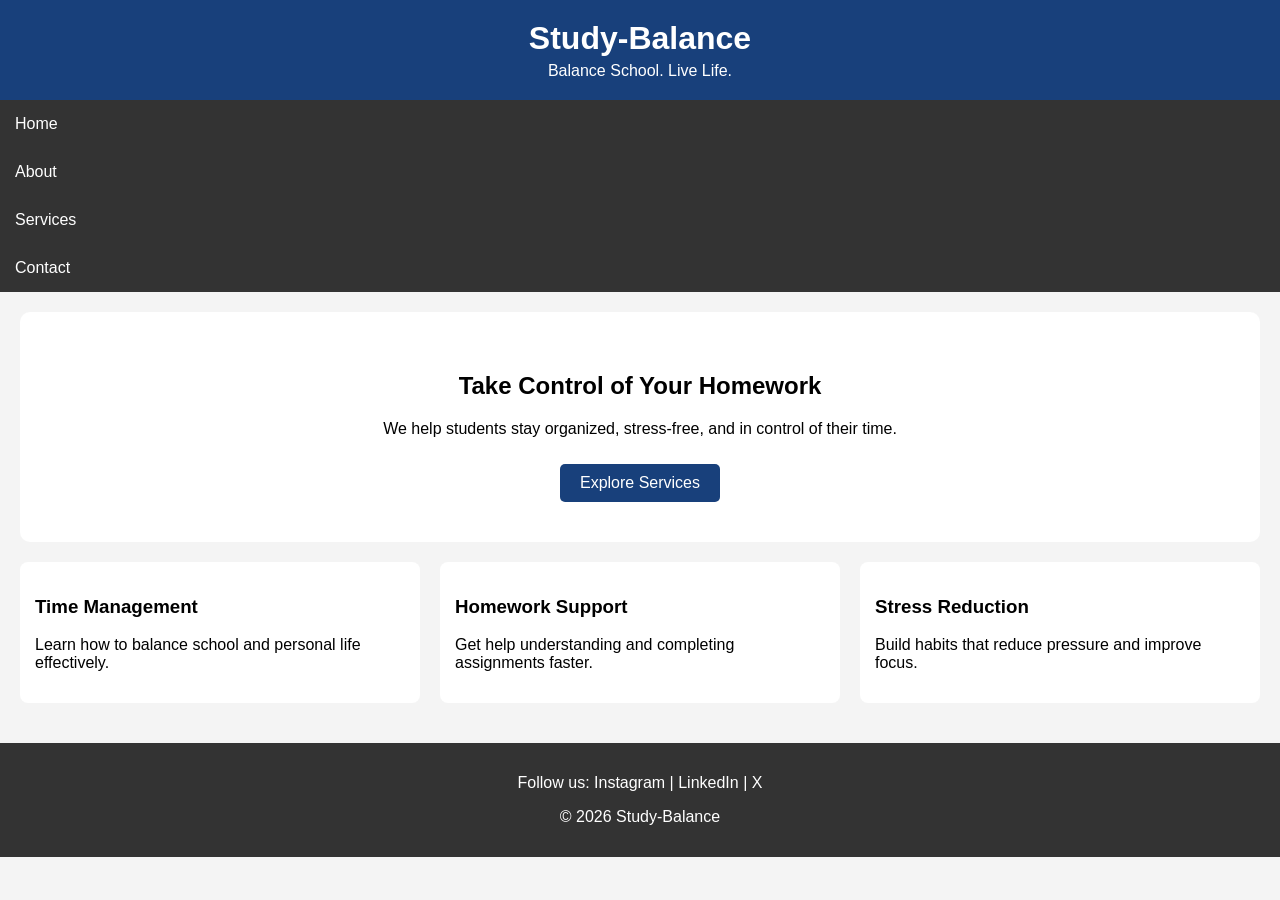
==== index.html @ 34fbd954 "renamed index page" ====
<!DOCTYPE html>
<html lang="en">
<head>
  <meta charset="UTF-8">
  <meta name="viewport" content="width=device-width, initial-scale=1.0">
  <title>Study-Balance | Home</title>
  <link rel="stylesheet" href="style.css">
</head>
<body>

<header>
  <h1 class="logo">Study-Balance</h1>
  <p class="slogan">Balance School. Live Life.</p>
</header>

<nav>
 
    <a href="Index.html">Home</a>
    <a href="about.html">About</a>
    <a href="services.html">Services</a>
    <a href="contact.html">Contact</a>
  
</nav>

<main>
  <section class="hero">
    <h2>Take Control of Your Homework</h2>
    <p>We help students stay organized, stress-free, and in control of their time.</p>
    <a href="services.html" class="btn">Explore Services</a>
  </section>

  <section class="features">
    <article>
      <h3>Time Management</h3>
      <p>Learn how to balance school and personal life effectively.</p>
    </article>

    <article>
      <h3>Homework Support</h3>
      <p>Get help understanding and completing assignments faster.</p>
    </article>

    <article>
      <h3>Stress Reduction</h3>
      <p>Build habits that reduce pressure and improve focus.</p>
    </article>
  </section>
</main>

<footer>
  <p>Follow us: Instagram | LinkedIn | X</p>
  <p>© 2026 Study-Balance</p>
</footer>

</body>
</html>
---- style.css ----
/* ===== Brand Identity ===== */
:root {
  --primary: hsl(216, 67%, 29%);
  --dark: #333;
  --light: #f4f4f4;
  --white: #ffffff;
}

/* ===== Global Styles ===== */
body {
  font-family: 'Segoe UI', sans-serif;
  margin: 0;
  background: var(--light);
}

header {
  background: var(--primary);
  color: var(--white);
  text-align: center;
  padding: 20px;
}

.logo {
  margin: 0;
}

.slogan {
  margin: 5px 0 0;
}

/* ===== Navigation ===== */
nav {
  background: var(--dark);
}

nav ul {
  display: flex;
  justify-content: center;
  list-style: none;
  margin: 0;
  padding: 0;
}

nav li {
  margin: 0 15px;
}

nav a {
  color: white;
  text-decoration: none;
  padding: 15px;
  display: block;
}

nav a:hover,
.active {
  background: var(--primary);
}

/* ===== Main Content ===== */
main {
  padding: 20px;
}

.hero {
  text-align: center;
  padding: 40px;
  background: white;
  border-radius: 10px;
}

.btn {
  display: inline-block;
  background: var(--primary);
  color: white;
  padding: 10px 20px;
  margin-top: 10px;
  text-decoration: none;
  border-radius: 5px;
}

/* ===== Features Section ===== */
.features {
  display: flex;
  gap: 20px;
  margin-top: 20px;
}

.features article {
  background: white;
  padding: 15px;
  flex: 1;
  border-radius: 8px;
}

/* ===== Cards ===== */
.card-container {
  display: flex;
  gap: 20px;
}

.card {
  background: white;
  padding: 20px;
  border-radius: 8px;
  flex: 1;
}

/* ===== Form ===== */
form {
  display: flex;
  flex-direction: column;
}

input, textarea {
  margin-bottom: 10px;
  padding: 10px;
}

button {
  background: var(--primary);
  color: white;
  padding: 10px;
  border: none;
  cursor: pointer;
}

/* ===== Footer ===== */
footer {
  text-align: center;
  background: var(--dark);
  color: white;
  padding: 15px;
  margin-top: 20px;
}
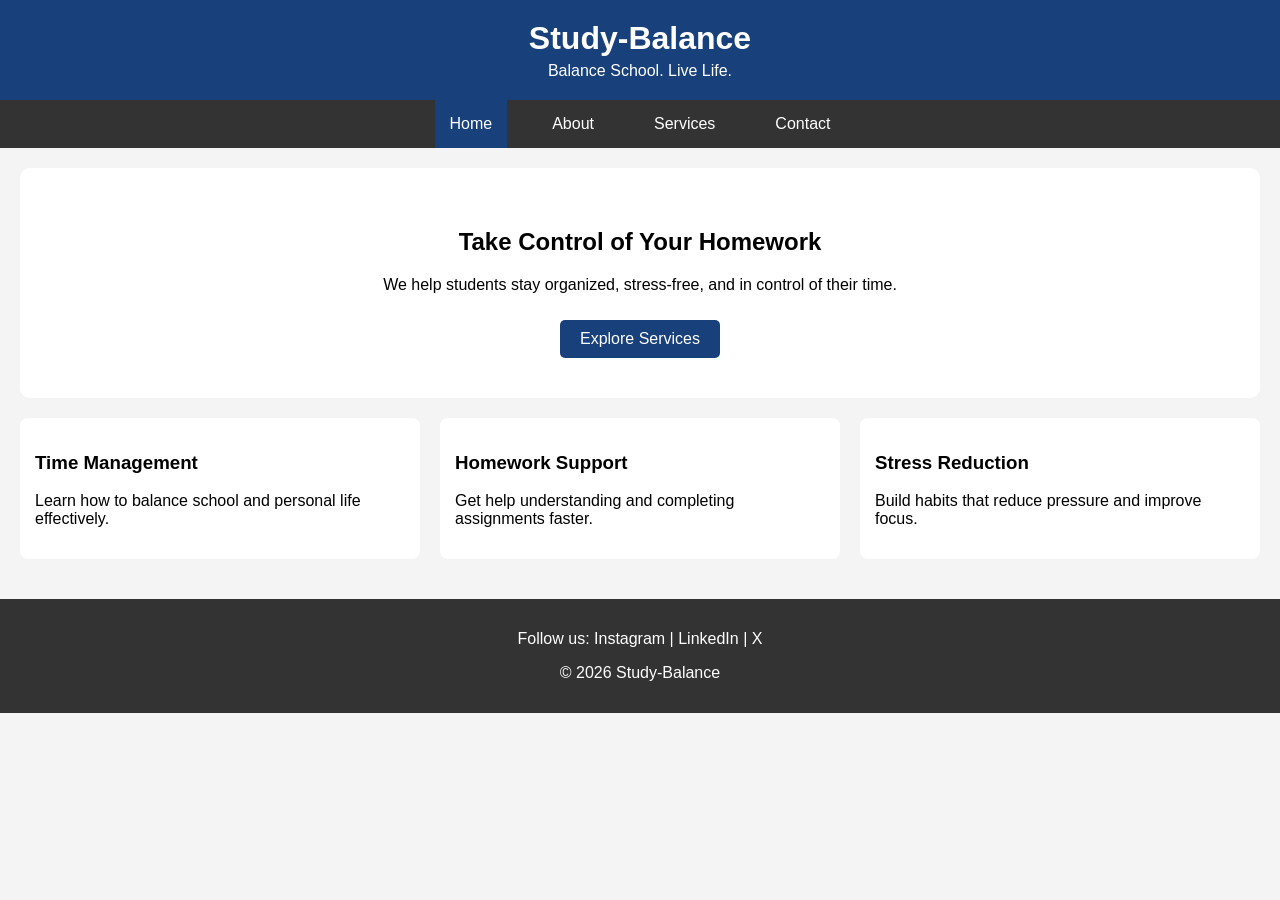
==== commit ce58bb4f: "Add files via upload" ====
--- a/index.html
+++ b/index.html
@@ -3,7 +3,7 @@
 <head>
   <meta charset="UTF-8">
   <meta name="viewport" content="width=device-width, initial-scale=1.0">
-  <title>Study-Balance | Home</title>
+  <title>StudyFlow | Home</title>
   <link rel="stylesheet" href="style.css">
 </head>
 <body>
@@ -14,12 +14,12 @@
 </header>
 
 <nav>
- 
-    <a href="Index.html">Home</a>
-    <a href="about.html">About</a>
-    <a href="services.html">Services</a>
-    <a href="contact.html">Contact</a>
-  
+  <ul>
+    <li><a href="index.html" class="active">Home</a></li>
+    <li><a href="about.html">About</a></li>
+    <li><a href="services.html">Services</a></li>
+    <li><a href="contact.html">Contact</a></li>
+  </ul>
 </nav>
 
 <main>
